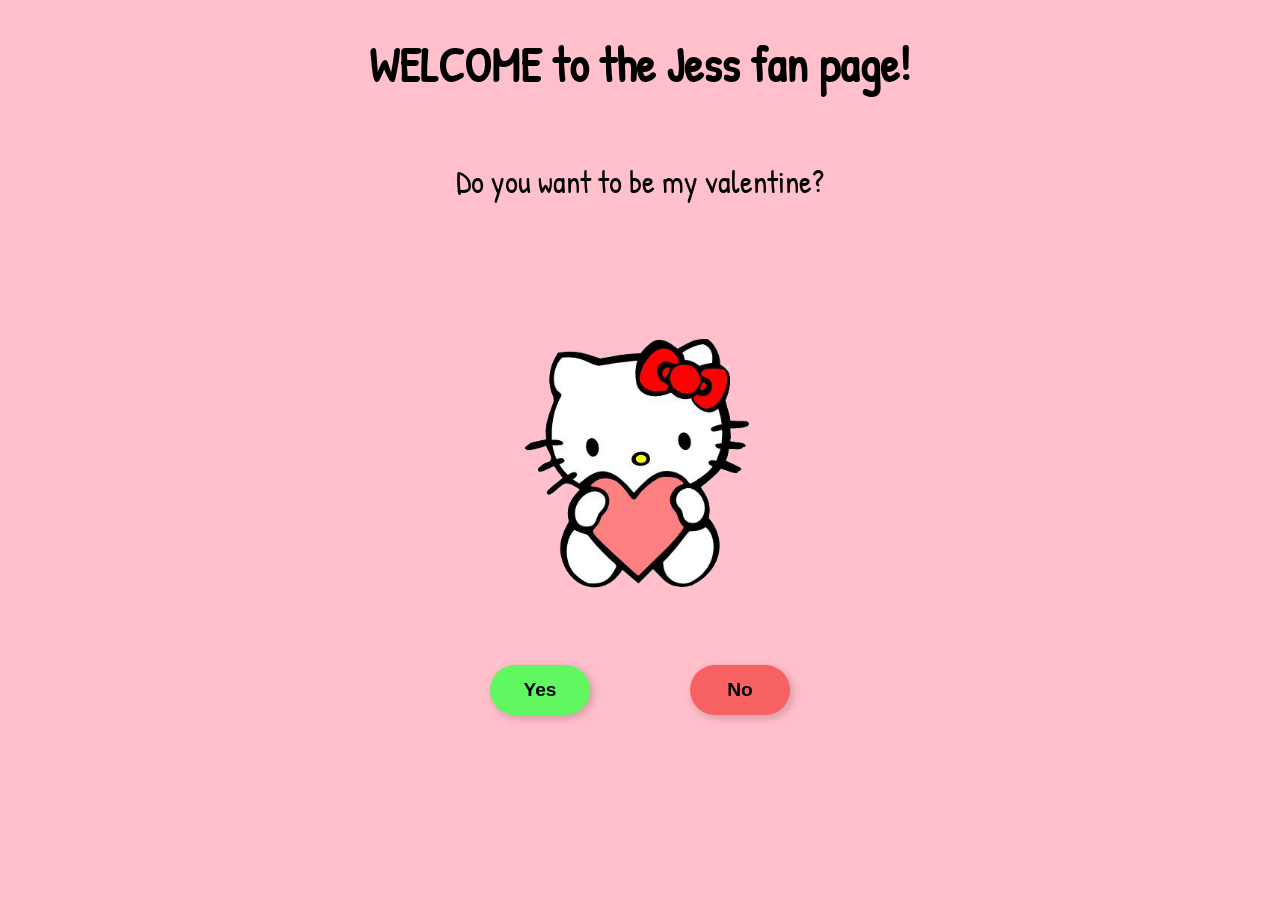
==== index.html @ 90c3c26a "Add files via upload" ====
<!DOCTYPE html>
<html lang="en">
<head>
    <meta charset="UTF-8">
    <meta name="viewport" content="width=device-width, initial-scale=1.0">
    <link rel="stylesheet" href="style.css">
    <title>For Jess <3</title>
</head>
<body>
    <script src="script.js"></script>

    <audio id="background-music" autoplay loop>
        <source src="Bossa.mp3" type="audio/mp3">
        Your browser does not support the audio element.
    </audio>
    <div class="everything">
        <div class="content-container">
            <h1 class="title">
                WELCOME to the Jess fan page!
            </h1>
            <p class="center valentine">
                Do you want to be my valentine?
            </p>
            
            <!-- Add Hello Kitty image here -->
            <div class="hello_kitty">
                <img src="Hello kitty.png" class="hello_kitty_img">
            </div>
    
            <div class="buttons-container">
                <p id="message" class="hidden">You can't say no</p>
    
                <div class="buttons">
                    <button class="button yes">Yes</button>
                    <button class="button no">No</button>
                </div>
            </div>
        </div>
    
        <!-- Adding Bow.png explicitly as a background (not on screen as an image) -->
        <div class="bow_container">
            <img src="Bow.png" class="bow_img">
        </div>
    
        <script>
            // Reference the audio element
            const audio = document.getElementById("background-music");
    
            // Add an event listener for when the audio ends
            audio.addEventListener('ended', function() {
                // Redirect to another page after the audio finishes
                window.location.href = "yes.html"; // Change this to the URL you want to navigate to
            });
        </script>
    </div>
    
</body>
</html>
---- style.css ----
@import url('https://fonts.googleapis.com/css2?family=Patrick+Hand&display=swap');

html {
    font-family: 'Patrick Hand', cursive, Verdana, Geneva, Tahoma, sans-serif;
}

.title {
    text-align: center;
    margin-bottom: 5%;
    font-size: 300%;
}

.body{
    overflow-x: hidden;
    overflow-y: hidden;
}

.valentine {
    font-size: 200%;
    text-align: center;
}

#message {
    font-size: 1.8rem;
    font-weight: bold;
    color: #a70000;
    text-align: center;
    display: none; /* Initially hidden */
    opacity: 0; /* Starts fully transparent */
    transition: opacity 1s ease-in-out;
}

.center {
    text-align: center;
}

.hello_kitty {
    display: flex;
    justify-content: center;
    align-items: center;
    margin-top: 5%;
}

.buttons {
    display: flex;
    justify-content: center;
    align-items: center;
    margin-top: 5%;
}

.hello_kitty_img {
    width: 20%;
    height: auto;
    margin-top: 5%;
}

body {
    background-color: #ffc0cb;
    position: relative;
    overflow: hidden;
}

body::before {
    content: "";
    position: fixed;
    top: 0;
    left: 0;
    width: 100%;
    height: 100%;
    background-image: url('Bow.png');
    background-size: 50px 50px; /* Adjust size for better spacing */
    background-repeat: repeat;
    background-position: 0 0;
    opacity: 0.1;
    animation: scrollBackground 20s linear infinite;
    z-index: -1;
}

.bow_container {
    opacity: 0%;
}

.button {
    display: flex;
    justify-content: center;
    align-items: center;
    border-style: none;
    height: 50px;
    width: 100px;
    border-radius: 25px;
    font-weight: bold;
    font-size: 1.2rem;
    cursor: pointer;
    transition: all 0.3s ease-in-out;
    box-shadow: 3px 3px 10px rgba(0, 0, 0, 0.2);
    text-align: center;
}

.yes {
    margin-right: 50px;
    background-color: rgb(97, 247, 97);
}

.no {
    margin-left: 50px;
    background-color: rgb(247, 97, 97);
}

.yes:hover, .no:hover {
    opacity: 80%;
}

.center-container {
    display: flex;
    flex-direction: column;
    align-items: center;
}

@keyframes scrollBackground {
    from {
        background-position: 100% 0;
    }
    to {
        background-position: 0 100%;
    }
}

@media screen and (max-width: 768px) {
    .title {
        font-size: 200%;
    }
    .valentine {
        font-size: 150%;
    }
    .hello_kitty_img {
        width: 40%;
    }
    .button {
        width: 80px;
        height: 40px;
        font-size: 1rem;
    }
    .yes {
        margin-right: 20px;
    }
    .no {
        margin-left: 20px;
    }
    /* General Mobile Adjustments */
    .title {
        font-size: 2rem;
        margin-bottom: 3%;
    }
    
    .valentine {
        font-size: 1.5rem;
    }
    
    .hello_kitty_img {
        width: 60%;
    }
    
    .buttons {
        flex-direction: column;
    }

    .yes, .no {
        margin: 10px 0; /* Stack buttons with spacing */
        width: 60%; /* Make them easier to tap */
    }
    
    .button {
        width: 80px;
        height: 40px;
        font-size: 1rem;
    }
    
    .paragraph, .paragraph-2 {
        font-size: 1.2rem;
        padding: 10px;
    }
    
    .car {
        width: 50%;
        margin-left: auto;
        margin-right: auto;
    }
}
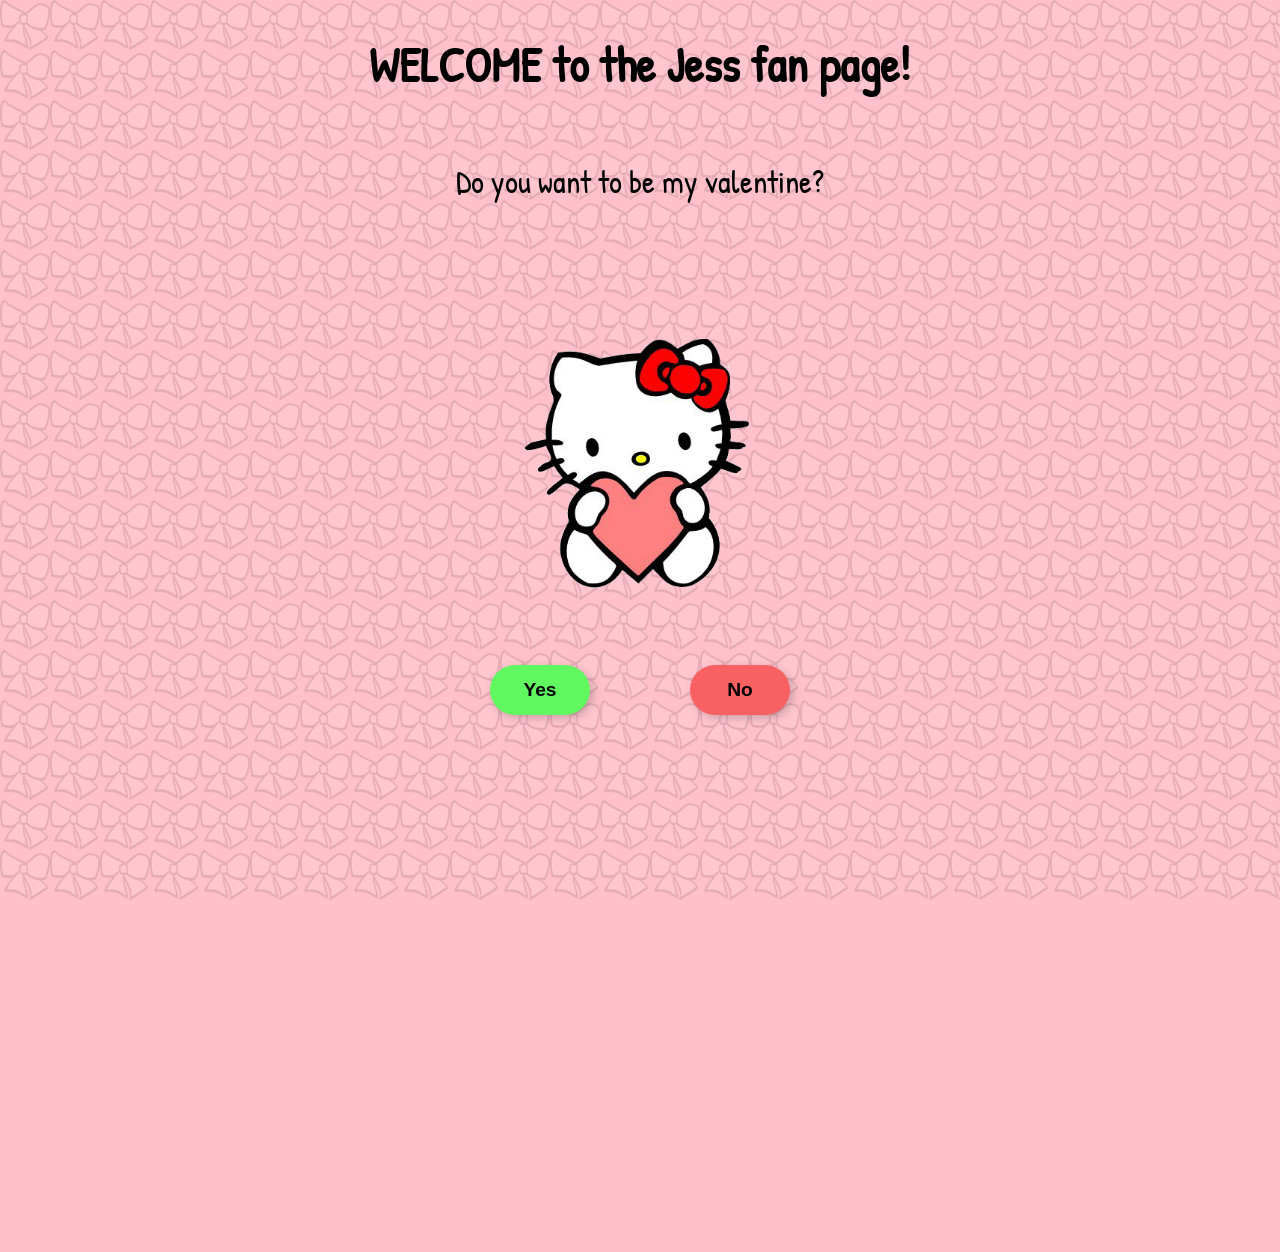
==== commit 046ac9ad: "Update index.html" ====
--- a/index.html
+++ b/index.html
@@ -39,7 +39,7 @@
     
         <!-- Adding Bow.png explicitly as a background (not on screen as an image) -->
         <div class="bow_container">
-            <img src="Bow.png" class="bow_img">
+            <img src="bow.png" class="bow_img">
         </div>
     
         <script>
--- a/style.css
+++ b/style.css
@@ -67,7 +67,7 @@
     left: 0;
     width: 100%;
     height: 100%;
-    background-image: url('Bow.png');
+    background-image: url('../bow.png');
     background-size: 50px 50px; /* Adjust size for better spacing */
     background-repeat: repeat;
     background-position: 0 0;
